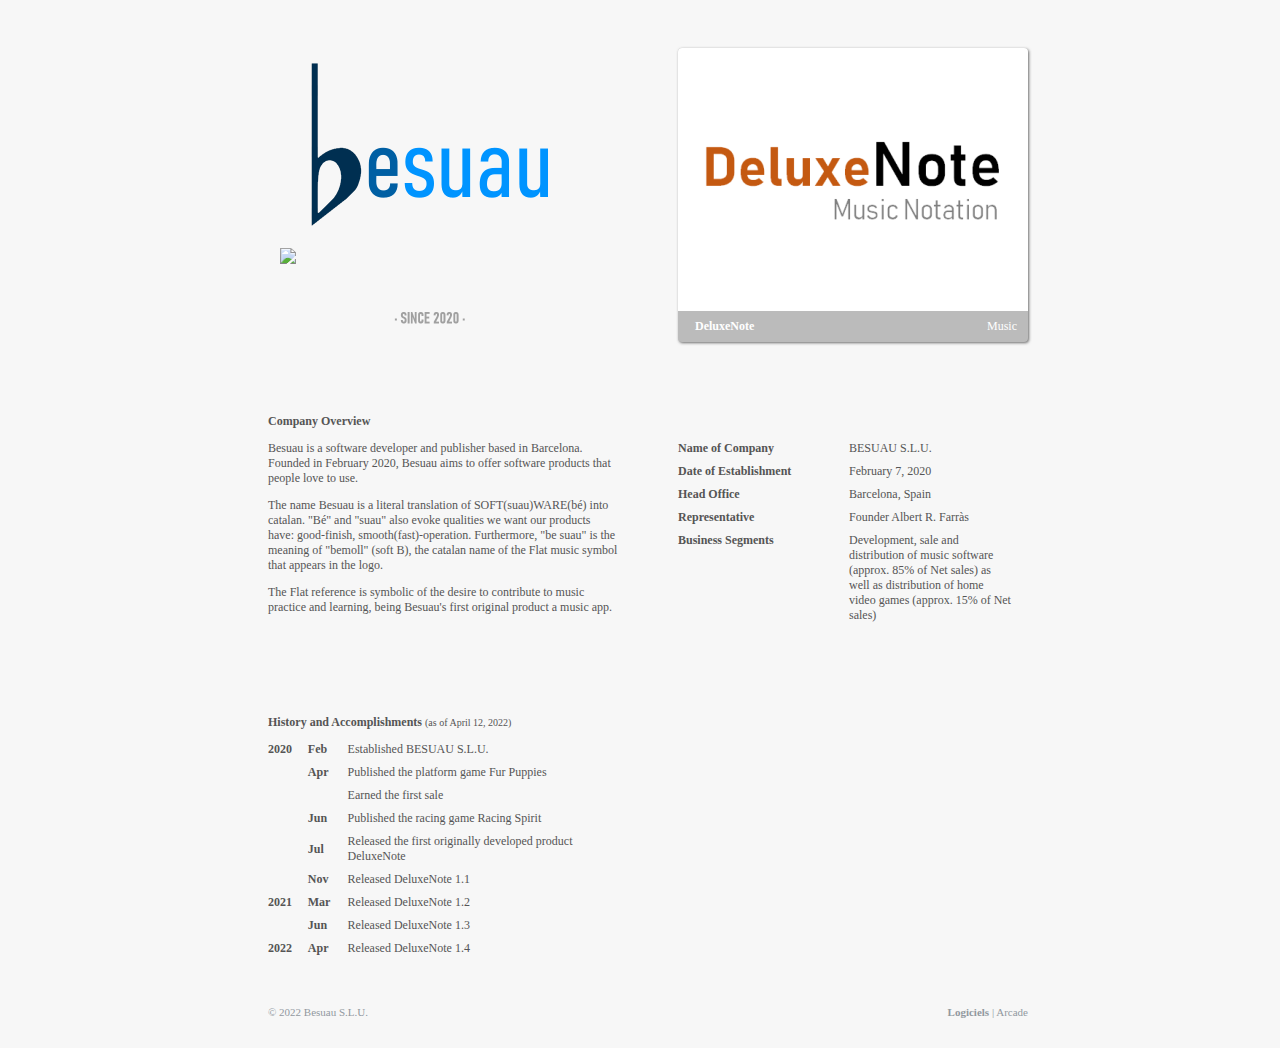
==== index.htm @ a8ce09fb "No cookies" ====
﻿<!DOCTYPE html>
<html lang="fr">
<head>
<link rel="shortcut icon" href="b.ico" />
<title>Besuau Logiciels</title>
<meta name="viewport" content="width=device-width, height=device-height, minimum-scale=1.0, initial-scale=1.0, shrink-to-fit=no">
<style>
html,
body
{
	text-size-adjust: none;
	-webkit-text-size-adjust: none;
	-ms-text-size-adjust: none;
	-moz-text-size-adjust: none;
}

#projectsList
{
	--nItems: 3;
	position: absolute;
	width: calc(var(--nItems) * 410px);
	display: flex;
	opacity: 1.0;
	flex-wrap: wrap;
	margin-top: 10px;
	margin-left: calc((100% - (var(--nItems) * 410px)) / 2);
	transition: 0.5s;
}

.projectItem
{
	width: 350px;
	margin: 30px;
	padding: 0px;
	cursor: pointer;
	background-color: #BBBBBB;
	box-shadow: 1px 1px 3px #6b6b6b;
	border-radius: 4px;
	font-family: Verdana;
	font-size: 12px;
	transition: 0.25s;
}
.projectItem:hover
{
	transform: translateY(-3px);
	box-shadow: 2px 2px 7px #6b6b6b;
	background-color: #0094FF;
}
.projectItem > img
{
	display: block;
	width: 100%;
	object-fit: cover;
	border-radius: 4px 4px 0px 0px;
}
.projectItem > div
{
	color: #FFFFFF;
	padding: 8px;
}

.logoItem
{
	width: 350px;
	margin: 30px;
	padding: 0px;
	transition: 0.25s;
}
.logoItem > img,
.logoItem > a > img
{
  display: block;
  width: 300px;
  margin-left: auto;
  margin-right: auto;
  margin-top: auto;
  margin-bottom: auto;
}

.infoItem
{
	width: 350px;
	margin: 30px;
	padding: 0px;
	color: #555555;
	text-align: left;
	font-family: Verdana;
	font-size: 12px;
	transition: 0.25s;
}

.dummyItem
{
	width: 350px;
	margin: 30px;
	padding: 0px;
}

.footer
{
	width: 100%;
	margin-top: 0px;
	margin-bottom: 30px;
	margin-left: 30px;
	margin-right: 30px;
	font-family: Verdana;
	font-size: 11px;
	color: #92999F;
	text-align: right;
}

a.footerLink
{
	color: #92999F;
	text-decoration: none;
}
a:hover.footerLink
{
	text-decoration: underline;
}
</style>
</head>
<body style="background-color:#F7F7F7;">

<div id="projectsList">
	<div class="logoItem">
		<img src="besuau.png" />
		<a href="arcade"><img src="Logiciels.png" /></a>
		<img src="since.png" />
	</div>
	<div class="projectItem" onclick="window.open('https://www.deluxenote.com');">
		<img src="DeluxeNote.png">
		<div><table width=100%" height="100%" cellspacing="0" cellpadding="0"><tr><td align="left">&nbsp;&nbsp;&nbsp;<b>DeluxeNote</b></td><td align="right">Music&nbsp;</td></tr></table></div>
	</div>
	<div class="dummyItem"></div>
	<div class="dummyItem"></div>
	<div class="dummyItem"></div>
	<div class="infoItem">
		<p><b>Company Overview</b></p>
		<p>Besuau is a software developer and publisher based in Barcelona. Founded in February 2020, Besuau aims to offer software products that people love to use.</p>
		<p>The name Besuau is a literal translation of SOFT(suau)WARE(bé) into catalan. "Bé" and "suau" also evoke qualities we want our products have: good-finish, smooth(fast)-operation. Furthermore, "be suau" is the meaning of "bemoll" (soft B), the catalan name of the Flat music symbol that appears in the logo.</p>
		<p>The Flat reference is symbolic of the desire to contribute to music practice and learning, being Besuau's first original product a music app.</p>
	</div>
	<div class="infoItem">
		<p>
			<br id="overviewTableAlignmentBr" />
			<table width="100%" cellspacing="8" cellpadding="0" border="0" style="margin-left:-8px;margin-top:-8px;">
			<tr>
				<td width="50%"><b>Name of Company</b></td>
				<td>BESUAU S.L.U.</td>
			</tr>
			<tr>
				<td><b>Date of Establishment</b></td>
				<td>February 7, 2020</td>
			</tr>
			<tr>
				<td><b>Head Office</b></td>
				<td>Barcelona, Spain</td>
			</tr>
			<tr>
				<td><b>Representative</b></td>
				<td>Founder Albert R. Farràs</td>
			</tr>
			<tr>
				<td valign="top"><b>Business Segments</b></td>
				<td>Development, sale and distribution of music software (approx. 85% of Net sales) as well as distribution of home video games (approx. 15% of Net sales)</td>
			</tr>
			</table>
		</p>
	</div>
	<div class="infoItem">
		<p>
			<b>History and Accomplishments</b> <small>(as of April 12, 2022)</small><br/>
			<table width="100%" cellspacing="8" cellpadding="0" border="0" style="margin-left:-8px;margin-top:-8px;">
			<tr>
				<td width="10%" valign="top" rowspan="6"><b>2020</b></td>
				<td width="10%"><b>Feb</b></td>
				<td>Established BESUAU S.L.U.</td>
			</tr>
			<tr>
				<td valign="top" rowspan="2"><b>Apr</b></td>
				<td>Published the platform game Fur Puppies</td>
			</tr>
			<tr>
				<td>Earned the first sale</td>
			</tr>
			<tr>
				<td><b>Jun</b></td>
				<td>Published the racing game Racing Spirit</td>
			</tr>
			<tr>
				<td><b>Jul</b></td>
				<td>Released the first originally developed product DeluxeNote</td>
			</tr>
			<tr>
				<td><b>Nov</b></td>
				<td>Released DeluxeNote 1.1</td>
			</tr>
			<tr>
				<td valign="top" rowspan="2"><b>2021</b></td>
				<td><b>Mar</b></td>
				<td>Released DeluxeNote 1.2</td>
			</tr>
			<tr>
				<td><b>Jun</b></td>
				<td>Released DeluxeNote 1.3</td>
			</tr>
			<tr>
				<td valign="top"><b>2022</b></td>
				<td><b>Apr</b></td>
				<td>Released DeluxeNote 1.4</td>
			</tr>
			</table>
		</p>
	</div>
	<div class="footer">
		<table width="100%" cellspacing="0" cellpadding="0" border="0">
		<tr>
			<td align="left">&copy; 2022 Besuau S.L.U.</td>
			<td align="right"><b>Logiciels</b> | <a class="footerLink" href="arcade">Arcade</a></td>
		</tr>
		</table>
	</div>
</div>

<script>
function updateNItems()
{
	var VW=Math.max(document.documentElement.clientWidth,window.innerWidth || 0);
	var numItems=Math.max(1,Math.min(3,Math.trunc(VW/(350+60+40))));
	document.getElementById("projectsList").style.setProperty('--nItems',numItems);
	
	dummyItems=document.getElementsByClassName("dummyItem");
	for (let i=2;i<5;i++)
	{
		dummyItems[i-2].style.display=(i>=numItems ? "none" : "flex");
	}
	
	logoImages=document.getElementsByClassName("logoItem")[0].children;
	for (let i=0;i<logoImages.length;i++)
	{
		if (logoImages[i].children.length>0)
		{
			logoImg=logoImages[i].getElementsByTagName("img")[0];
		}
		else
		{
			logoImg=logoImages[i];
		}
		if (numItems>1)
		{
			logoImg.setAttribute("style","margin-left: 12px;");
			logoImg.style.width="300px";
		}
		else
		{
			logoImg.removeAttribute("style");
			logoImg.style.width="350px";
		}		
	}

	document.getElementById("overviewTableAlignmentBr").style.display=(numItems>1 ? "flex" : "none");
}

updateNItems();

window.onresize=function()
{ 
	updateNItems();
}
</script>

</body>
</html>
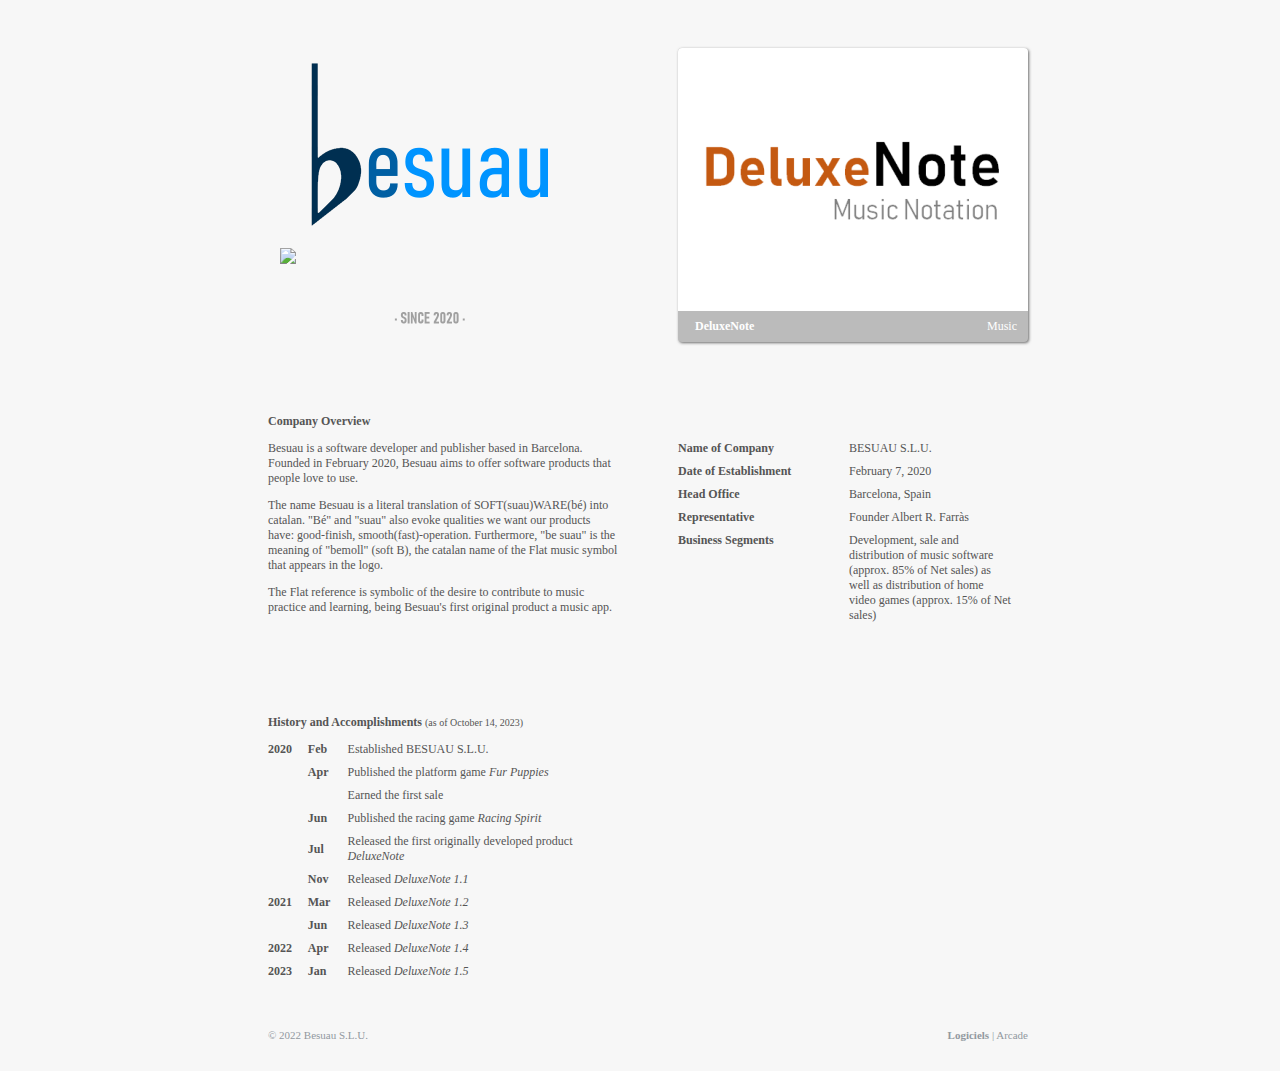
==== commit f4986bb3: "History update" ====
--- a/index.htm
+++ b/index.htm
@@ -170,7 +170,7 @@
 	</div>
 	<div class="infoItem">
 		<p>
-			<b>History and Accomplishments</b> <small>(as of April 12, 2022)</small><br/>
+			<b>History and Accomplishments</b> <small>(as of October 14, 2023)</small><br/>
 			<table width="100%" cellspacing="8" cellpadding="0" border="0" style="margin-left:-8px;margin-top:-8px;">
 			<tr>
 				<td width="10%" valign="top" rowspan="6"><b>2020</b></td>
@@ -179,36 +179,41 @@
 			</tr>
 			<tr>
 				<td valign="top" rowspan="2"><b>Apr</b></td>
-				<td>Published the platform game Fur Puppies</td>
+				<td>Published the platform game <i>Fur Puppies</i></td>
 			</tr>
 			<tr>
 				<td>Earned the first sale</td>
 			</tr>
 			<tr>
 				<td><b>Jun</b></td>
-				<td>Published the racing game Racing Spirit</td>
+				<td>Published the racing game <i>Racing Spirit</i></td>
 			</tr>
 			<tr>
 				<td><b>Jul</b></td>
-				<td>Released the first originally developed product DeluxeNote</td>
+				<td>Released the first originally developed product <i>DeluxeNote</i></td>
 			</tr>
 			<tr>
 				<td><b>Nov</b></td>
-				<td>Released DeluxeNote 1.1</td>
+				<td>Released <i>DeluxeNote 1.1</i></td>
 			</tr>
 			<tr>
 				<td valign="top" rowspan="2"><b>2021</b></td>
 				<td><b>Mar</b></td>
-				<td>Released DeluxeNote 1.2</td>
+				<td>Released <i>DeluxeNote 1.2</i></td>
 			</tr>
 			<tr>
 				<td><b>Jun</b></td>
-				<td>Released DeluxeNote 1.3</td>
+				<td>Released <i>DeluxeNote 1.3</i></td>
 			</tr>
 			<tr>
 				<td valign="top"><b>2022</b></td>
 				<td><b>Apr</b></td>
-				<td>Released DeluxeNote 1.4</td>
+				<td>Released <i>DeluxeNote 1.4</i></td>
+			</tr>
+			<tr>
+				<td valign="top"><b>2023</b></td>
+				<td><b>Jan</b></td>
+				<td>Released <i>DeluxeNote 1.5</i></td>
 			</tr>
 			</table>
 		</p>
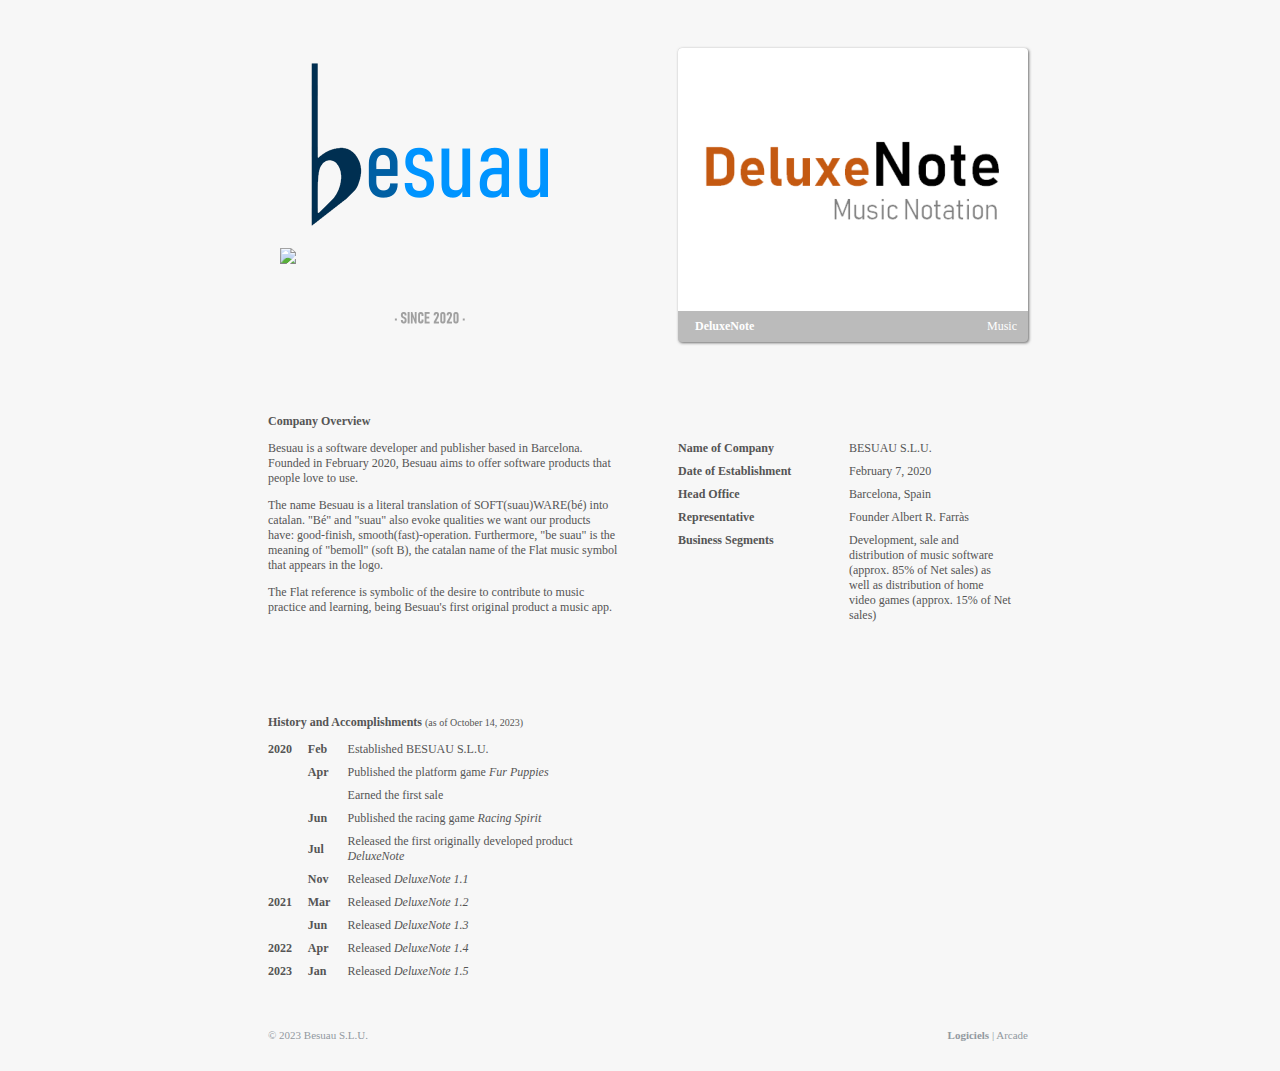
==== commit a117bf2a: "2023" ====
--- a/index.htm
+++ b/index.htm
@@ -221,7 +221,7 @@
 	<div class="footer">
 		<table width="100%" cellspacing="0" cellpadding="0" border="0">
 		<tr>
-			<td align="left">&copy; 2022 Besuau S.L.U.</td>
+			<td align="left">&copy; 2023 Besuau S.L.U.</td>
 			<td align="right"><b>Logiciels</b> | <a class="footerLink" href="arcade">Arcade</a></td>
 		</tr>
 		</table>
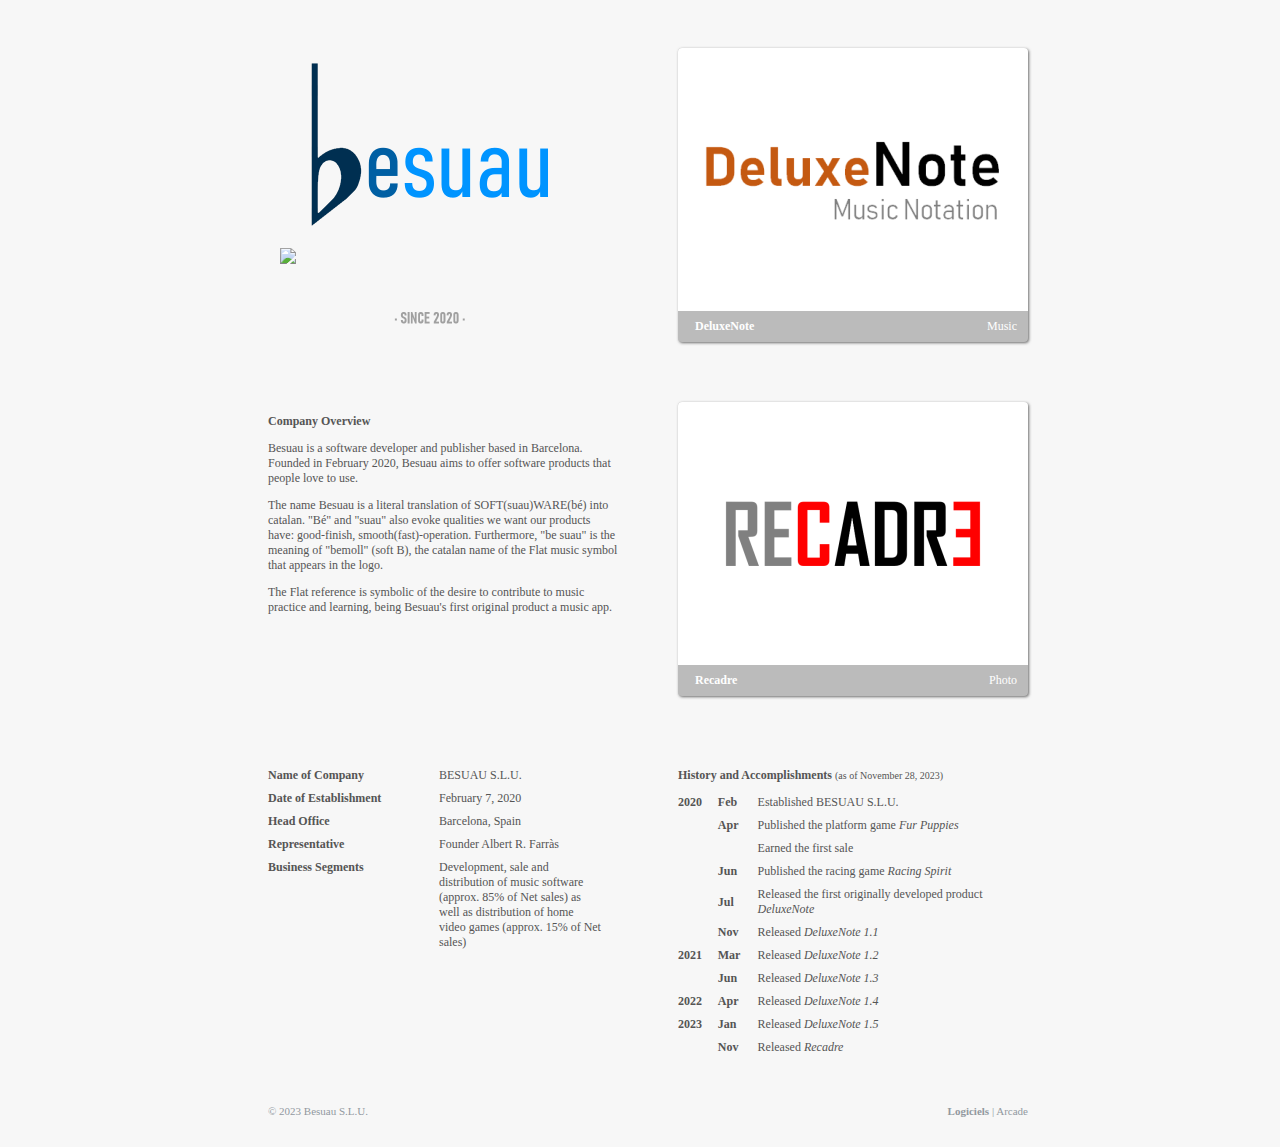
==== commit df50b78c: "Recadre" ====
--- a/index.htm
+++ b/index.htm
@@ -128,14 +128,17 @@
 		<a href="arcade"><img src="Logiciels.png" /></a>
 		<img src="since.png" />
 	</div>
-	<div class="projectItem" onclick="window.open('https://www.deluxenote.com');">
+	<div class="projectItem" onclick="window.open('https://www.deluxenote.com');" id="deluxeNoteItem">
 		<img src="DeluxeNote.png">
 		<div><table width=100%" height="100%" cellspacing="0" cellpadding="0"><tr><td align="left">&nbsp;&nbsp;&nbsp;<b>DeluxeNote</b></td><td align="right">Music&nbsp;</td></tr></table></div>
 	</div>
+	<div class="projectItem" onclick="window.open('https://www.microsoft.com/en-us/p/recadre/9PLCZQHN7XKL');" id="recadreItem">
+		<img src="Recadre.png">
+		<div><table width=100%" height="100%" cellspacing="0" cellpadding="0"><tr><td align="left">&nbsp;&nbsp;&nbsp;<b>Recadre</b></td><td align="right">Photo&nbsp;</td></tr></table></div>
+	</div>
 	<div class="dummyItem"></div>
 	<div class="dummyItem"></div>
-	<div class="dummyItem"></div>
-	<div class="infoItem">
+	<div class="infoItem" id="companyOverviewItem">
 		<p><b>Company Overview</b></p>
 		<p>Besuau is a software developer and publisher based in Barcelona. Founded in February 2020, Besuau aims to offer software products that people love to use.</p>
 		<p>The name Besuau is a literal translation of SOFT(suau)WARE(bé) into catalan. "Bé" and "suau" also evoke qualities we want our products have: good-finish, smooth(fast)-operation. Furthermore, "be suau" is the meaning of "bemoll" (soft B), the catalan name of the Flat music symbol that appears in the logo.</p>
@@ -170,7 +173,7 @@
 	</div>
 	<div class="infoItem">
 		<p>
-			<b>History and Accomplishments</b> <small>(as of October 14, 2023)</small><br/>
+			<b>History and Accomplishments</b> <small>(as of November 28, 2023)</small><br/>
 			<table width="100%" cellspacing="8" cellpadding="0" border="0" style="margin-left:-8px;margin-top:-8px;">
 			<tr>
 				<td width="10%" valign="top" rowspan="6"><b>2020</b></td>
@@ -211,9 +214,13 @@
 				<td>Released <i>DeluxeNote 1.4</i></td>
 			</tr>
 			<tr>
-				<td valign="top"><b>2023</b></td>
+				<td valign="top" rowspan="2"><b>2023</b></td>
 				<td><b>Jan</b></td>
 				<td>Released <i>DeluxeNote 1.5</i></td>
+			</tr>
+			<tr>
+				<td><b>Nov</b></td>
+				<td>Released <i>Recadre</i></td>
 			</tr>
 			</table>
 		</p>
@@ -236,9 +243,9 @@
 	document.getElementById("projectsList").style.setProperty('--nItems',numItems);
 	
 	dummyItems=document.getElementsByClassName("dummyItem");
-	for (let i=2;i<5;i++)
+	for (let i=3;i<5;i++)
 	{
-		dummyItems[i-2].style.display=(i>=numItems ? "none" : "flex");
+		dummyItems[i-3].style.display=(i>=numItems ? "none" : "flex");
 	}
 	
 	logoImages=document.getElementsByClassName("logoItem")[0].children;
@@ -264,7 +271,9 @@
 		}		
 	}
 
-	document.getElementById("overviewTableAlignmentBr").style.display=(numItems>1 ? "flex" : "none");
+	document.getElementById("overviewTableAlignmentBr").style.display=(numItems>2 ? "flex" : "none");
+	
+	document.getElementById(numItems==2 ? 'companyOverviewItem' : 'deluxeNoteItem').after(document.getElementById('recadreItem'));
 }
 
 updateNItems();
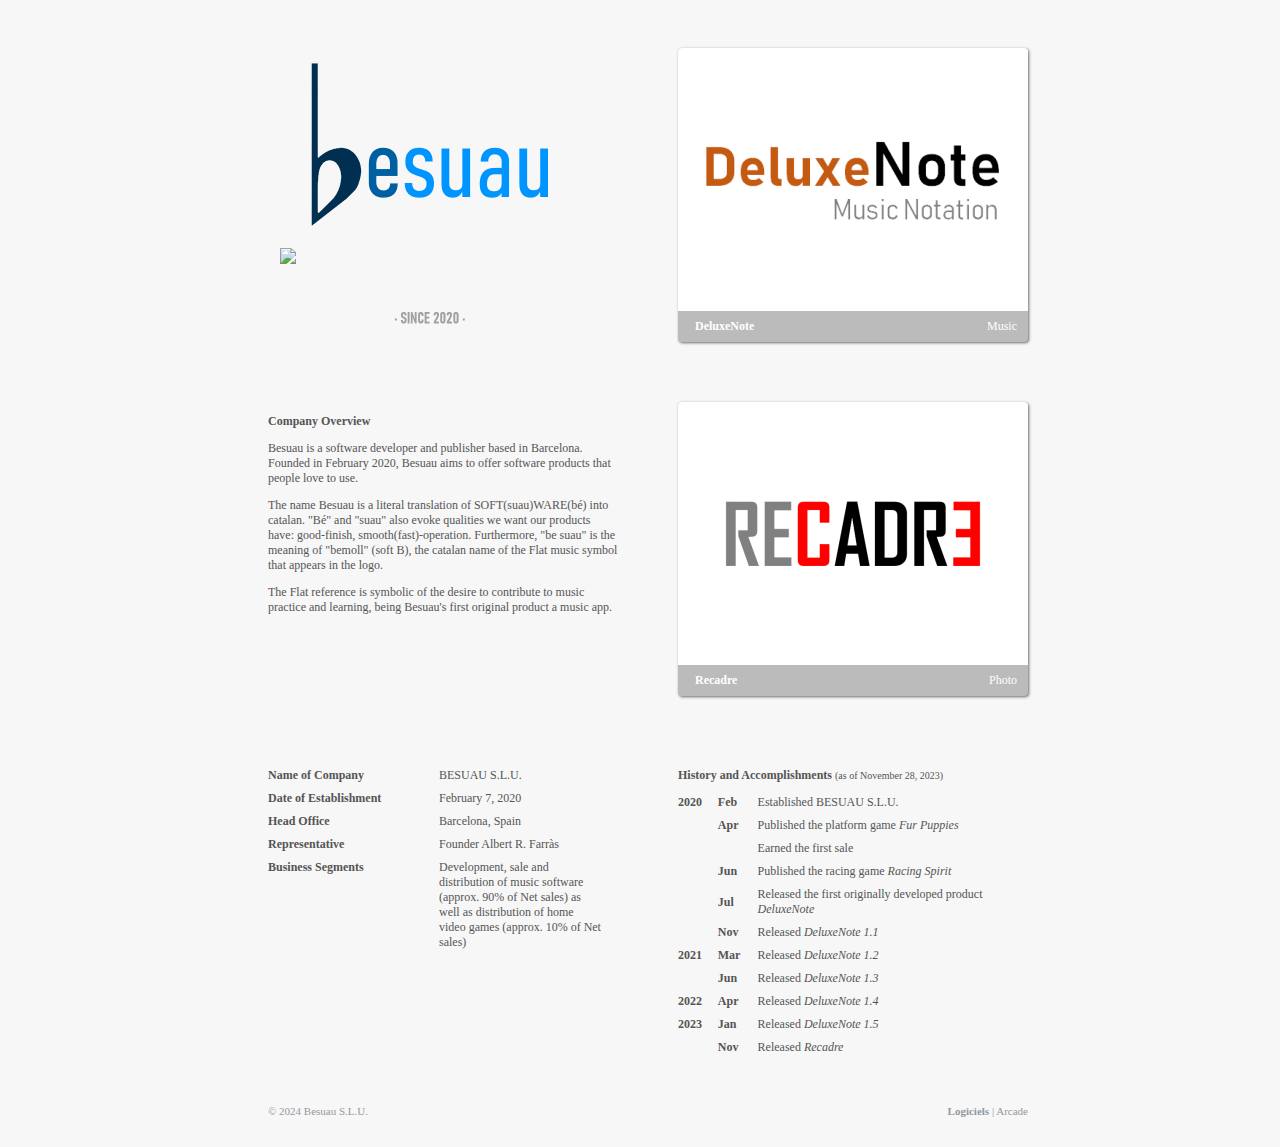
==== commit d443d9d6: "2024" ====
--- a/index.htm
+++ b/index.htm
@@ -166,7 +166,7 @@
 			</tr>
 			<tr>
 				<td valign="top"><b>Business Segments</b></td>
-				<td>Development, sale and distribution of music software (approx. 85% of Net sales) as well as distribution of home video games (approx. 15% of Net sales)</td>
+				<td>Development, sale and distribution of music software (approx. 90% of Net sales) as well as distribution of home video games (approx. 10% of Net sales)</td>
 			</tr>
 			</table>
 		</p>
@@ -228,7 +228,7 @@
 	<div class="footer">
 		<table width="100%" cellspacing="0" cellpadding="0" border="0">
 		<tr>
-			<td align="left">&copy; 2023 Besuau S.L.U.</td>
+			<td align="left">&copy; 2024 Besuau S.L.U.</td>
 			<td align="right"><b>Logiciels</b> | <a class="footerLink" href="arcade">Arcade</a></td>
 		</tr>
 		</table>
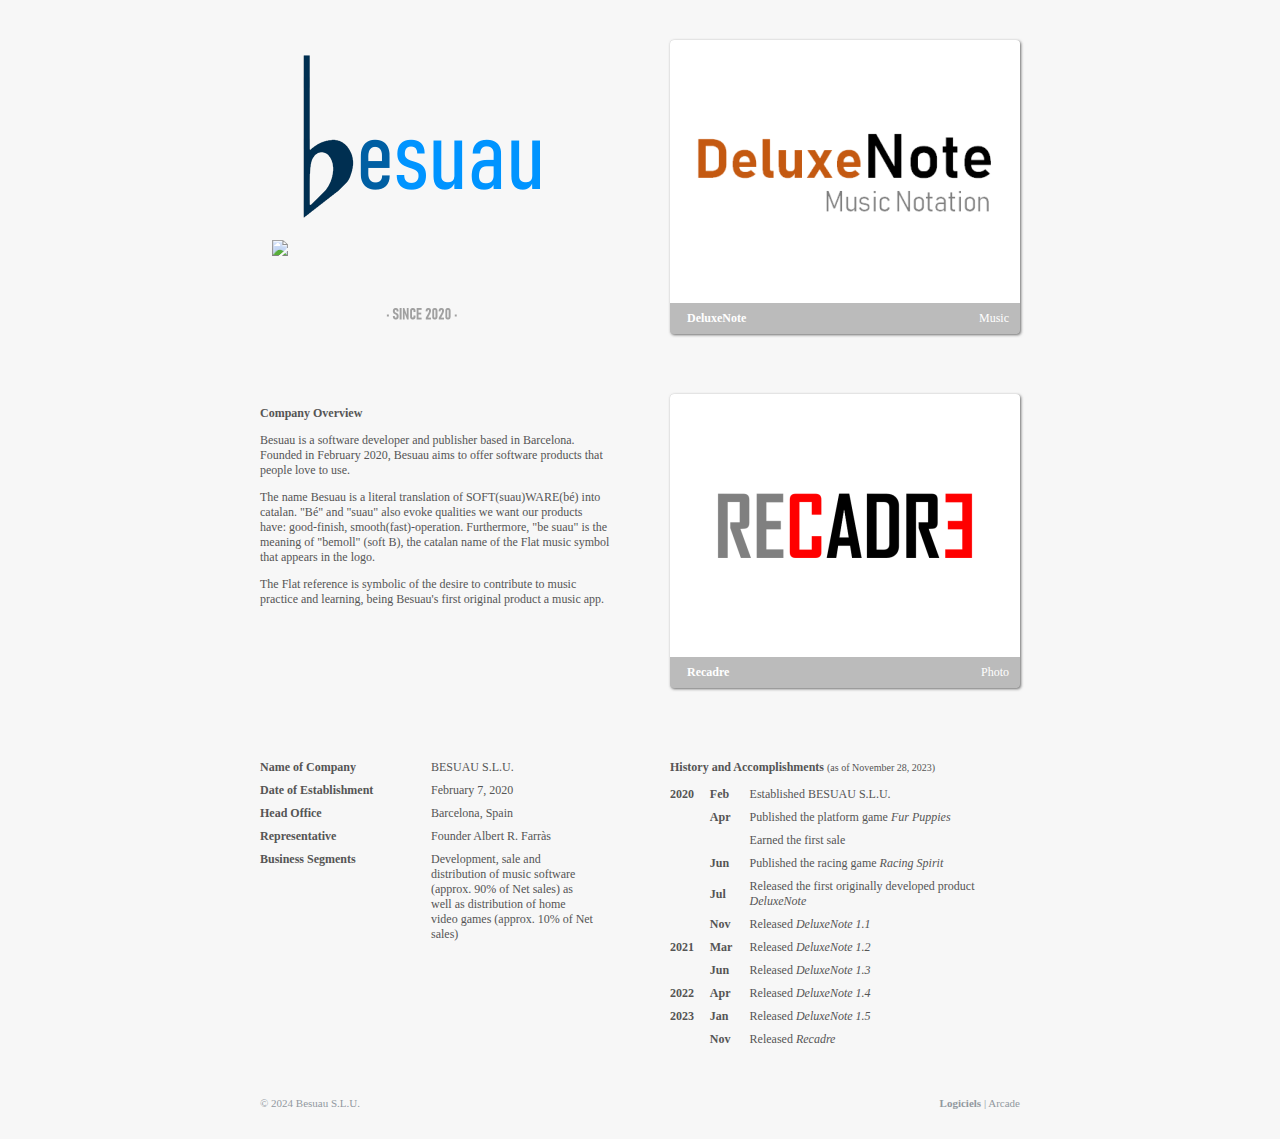
==== commit fb8e9567: "style" ====
--- a/index.htm
+++ b/index.htm
@@ -4,121 +4,7 @@
 <link rel="shortcut icon" href="b.ico" />
 <title>Besuau Logiciels</title>
 <meta name="viewport" content="width=device-width, height=device-height, minimum-scale=1.0, initial-scale=1.0, shrink-to-fit=no">
-<style>
-html,
-body
-{
-	text-size-adjust: none;
-	-webkit-text-size-adjust: none;
-	-ms-text-size-adjust: none;
-	-moz-text-size-adjust: none;
-}
-
-#projectsList
-{
-	--nItems: 3;
-	position: absolute;
-	width: calc(var(--nItems) * 410px);
-	display: flex;
-	opacity: 1.0;
-	flex-wrap: wrap;
-	margin-top: 10px;
-	margin-left: calc((100% - (var(--nItems) * 410px)) / 2);
-	transition: 0.5s;
-}
-
-.projectItem
-{
-	width: 350px;
-	margin: 30px;
-	padding: 0px;
-	cursor: pointer;
-	background-color: #BBBBBB;
-	box-shadow: 1px 1px 3px #6b6b6b;
-	border-radius: 4px;
-	font-family: Verdana;
-	font-size: 12px;
-	transition: 0.25s;
-}
-.projectItem:hover
-{
-	transform: translateY(-3px);
-	box-shadow: 2px 2px 7px #6b6b6b;
-	background-color: #0094FF;
-}
-.projectItem > img
-{
-	display: block;
-	width: 100%;
-	object-fit: cover;
-	border-radius: 4px 4px 0px 0px;
-}
-.projectItem > div
-{
-	color: #FFFFFF;
-	padding: 8px;
-}
-
-.logoItem
-{
-	width: 350px;
-	margin: 30px;
-	padding: 0px;
-	transition: 0.25s;
-}
-.logoItem > img,
-.logoItem > a > img
-{
-  display: block;
-  width: 300px;
-  margin-left: auto;
-  margin-right: auto;
-  margin-top: auto;
-  margin-bottom: auto;
-}
-
-.infoItem
-{
-	width: 350px;
-	margin: 30px;
-	padding: 0px;
-	color: #555555;
-	text-align: left;
-	font-family: Verdana;
-	font-size: 12px;
-	transition: 0.25s;
-}
-
-.dummyItem
-{
-	width: 350px;
-	margin: 30px;
-	padding: 0px;
-}
-
-.footer
-{
-	width: 100%;
-	margin-top: 0px;
-	margin-bottom: 30px;
-	margin-left: 30px;
-	margin-right: 30px;
-	font-family: Verdana;
-	font-size: 11px;
-	color: #92999F;
-	text-align: right;
-}
-
-a.footerLink
-{
-	color: #92999F;
-	text-decoration: none;
-}
-a:hover.footerLink
-{
-	text-decoration: underline;
-}
-</style>
+<link rel="stylesheet" href="style.css" type="text/css" />
 </head>
 <body style="background-color:#F7F7F7;">
 
--- a/style.css
+++ b/style.css
@@ -0,0 +1,117 @@
+html,
+body
+{
+	text-size-adjust: none;
+	-webkit-text-size-adjust: none;
+	-ms-text-size-adjust: none;
+	-moz-text-size-adjust: none;
+	margin: 0px;
+	padding: 0px;
+}
+
+:root
+{
+	--itemWholeMargin: min(60px,12vw);
+	--itemMargin: calc(var(--itemWholeMargin) / 2);
+	--itemWidth: min(350px,calc(100% - var(--itemWholeMargin)));
+	--nItems: 3;
+}
+
+#projectsList
+{
+	position: absolute;
+	width: calc(var(--nItems) * calc(var(--itemWidth) + var(--itemWholeMargin)));
+	display: flex;
+	opacity: 1.0;
+	flex-wrap: wrap;
+	margin-top: 10px;
+	margin-left: calc((100% - (var(--nItems) * calc(var(--itemWidth) + var(--itemWholeMargin)))) / 2);
+	transition: 0.5s;
+}
+
+.projectItem
+{
+	width: var(--itemWidth);
+	margin: var(--itemMargin);
+	padding: 0px;
+	cursor: pointer;
+	background-color: #BBBBBB;
+	box-shadow: 1px 1px 3px #6b6b6b;
+	border-radius: 4px;
+	font-family: Verdana;
+	font-size: 12px;
+	transition: 0.25s;
+}
+.projectItem:hover
+{
+	transform: translateY(-3px);
+	box-shadow: 2px 2px 7px #6b6b6b;
+	background-color: #0094FF;
+}
+.projectItem > img
+{
+	display: block;
+	width: 100%;
+	object-fit: cover;
+	border-radius: 4px 4px 0px 0px;
+}
+.projectItem > div
+{
+	color: #FFFFFF;
+	padding: 8px;
+}
+
+.logoItem
+{
+	width: var(--itemWidth);
+	margin: var(--itemMargin);
+	padding: 0px;
+	transition: 0.25s;
+}
+.logoItem > img
+{
+	display: block;
+	width: 100%;
+}
+
+.infoItem
+{
+	width: var(--itemWidth);
+	margin: var(--itemMargin);
+	padding: 0px;
+	color: #555555;
+	text-align: left;
+	font-family: Verdana;
+	font-size: 12px;
+	transition: 0.25s;
+}
+
+.dummyItem
+{
+	width: var(--itemWidth);
+	margin: var(--itemMargin);
+	padding: 0px;
+}
+
+.footer
+{
+	width: 100%;
+	margin-top: 0px;
+	margin-bottom: var(--itemMargin);
+	margin-left: var(--itemMargin);
+	margin-right: var(--itemMargin);
+	font-family: Verdana;
+	font-size: 11px;
+	color: #92999F;
+	text-align: right;
+}
+
+a.footerLink
+{
+	color: #92999F;
+	text-decoration: none;
+}
+a:hover.footerLink
+{
+	text-decoration: underline;
+}
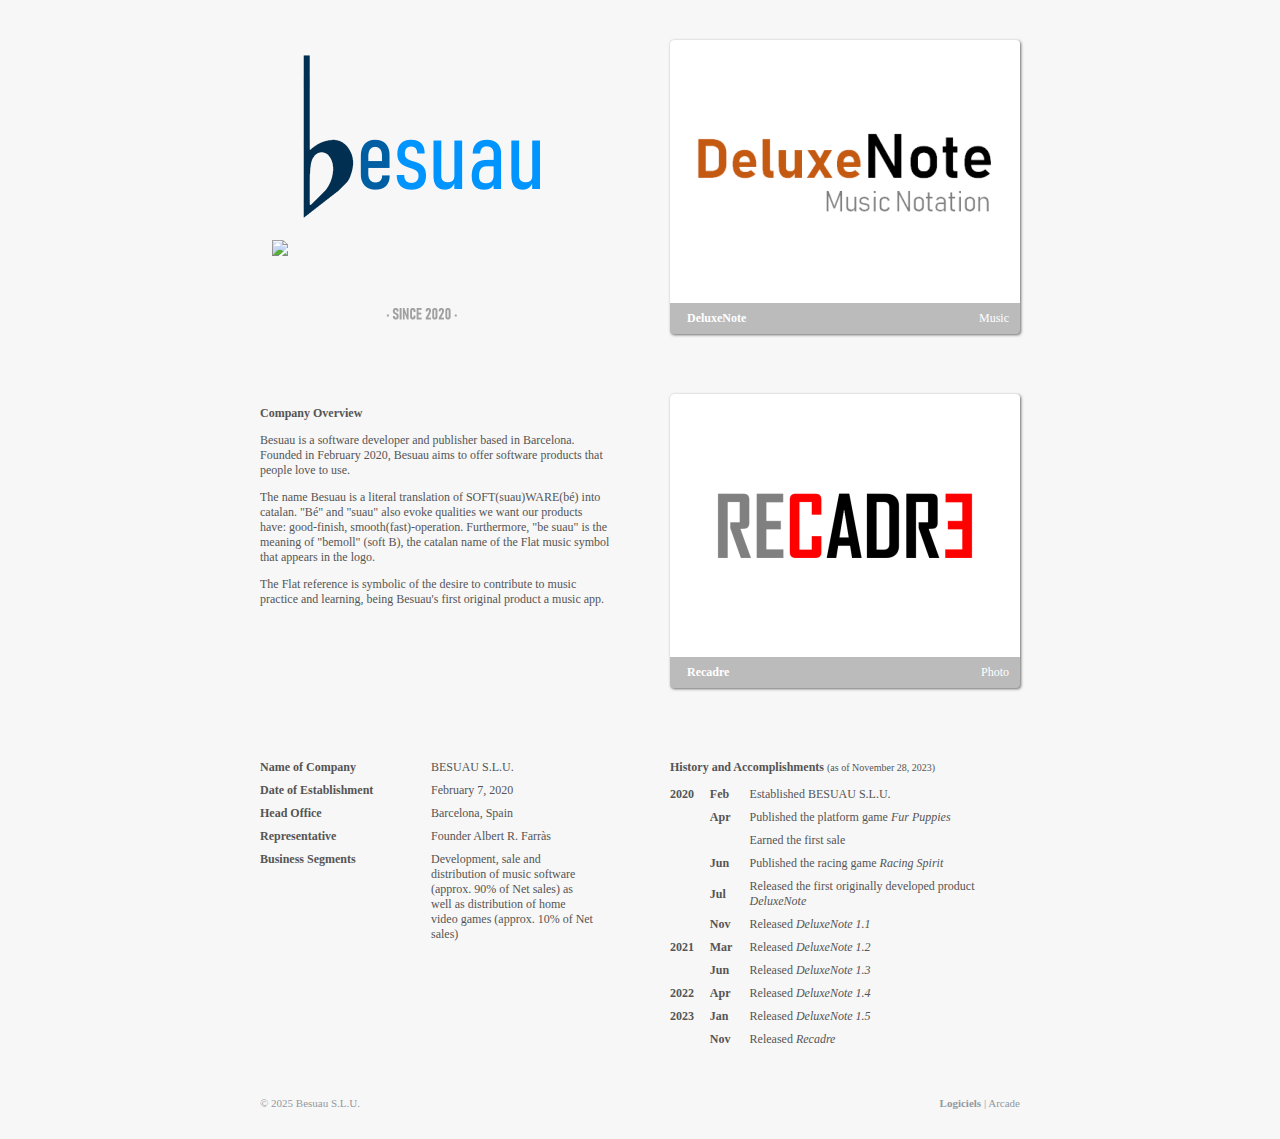
==== commit 64070e0d: "2025" ====
--- a/index.htm
+++ b/index.htm
@@ -18,7 +18,7 @@
 		<img src="DeluxeNote.png">
 		<div><table width=100%" height="100%" cellspacing="0" cellpadding="0"><tr><td align="left">&nbsp;&nbsp;&nbsp;<b>DeluxeNote</b></td><td align="right">Music&nbsp;</td></tr></table></div>
 	</div>
-	<div class="projectItem" onclick="window.open('https://www.microsoft.com/en-us/p/recadre/9PLCZQHN7XKL');" id="recadreItem">
+	<div class="projectItem" onclick="window.open('https://apps.microsoft.com/detail/9PLCZQHN7XKL?hl=en-us&gl=US');" id="recadreItem">
 		<img src="Recadre.png">
 		<div><table width=100%" height="100%" cellspacing="0" cellpadding="0"><tr><td align="left">&nbsp;&nbsp;&nbsp;<b>Recadre</b></td><td align="right">Photo&nbsp;</td></tr></table></div>
 	</div>
@@ -114,7 +114,7 @@
 	<div class="footer">
 		<table width="100%" cellspacing="0" cellpadding="0" border="0">
 		<tr>
-			<td align="left">&copy; 2024 Besuau S.L.U.</td>
+			<td align="left">&copy; 2025 Besuau S.L.U.</td>
 			<td align="right"><b>Logiciels</b> | <a class="footerLink" href="arcade">Arcade</a></td>
 		</tr>
 		</table>
